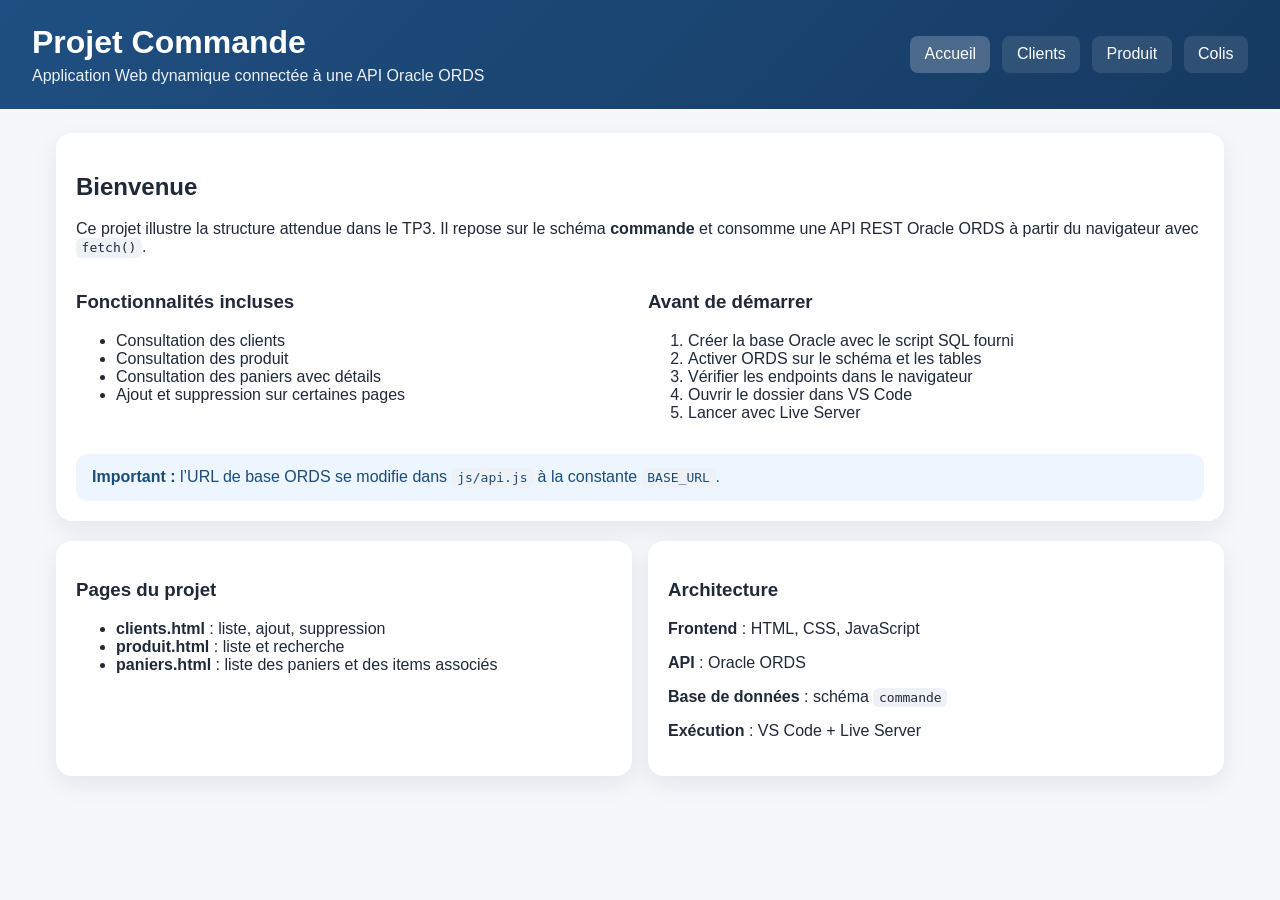
==== index.html @ 56e2e45a "premier commit" ====
<!DOCTYPE html>
<html lang="fr">
<head>
  <meta charset="UTF-8" />
  <meta name="viewport" content="width=device-width, initial-scale=1.0" />
  <title>Projet Commande - Accueil</title>
  <link rel="stylesheet" href="css/style.css" />
</head>
<body>
  <header class="site-header">
    <div>
      <h1>Projet Commande</h1>
      <p class="subtitle">Application Web dynamique connectée à une API Oracle ORDS</p>
    </div>
    <nav>
      <a href="index.html" class="active">Accueil</a>
      <a href="clients.html">Clients</a>
      <a href="produit.html">Produit</a>
      <a href="colis.html">Colis</a>
    </nav>
  </header>

  <main class="container">
    <section class="hero card">
      <h2>Bienvenue</h2>
      <p>
        Ce projet illustre la structure attendue dans le TP3. Il repose sur le schéma <strong>commande</strong>
        et consomme une API REST Oracle ORDS à partir du navigateur avec <code>fetch()</code>.
      </p>
      <div class="grid-2">
        <div>
          <h3>Fonctionnalités incluses</h3>
          <ul>
            <li>Consultation des clients</li>
            <li>Consultation des produit</li>
            <li>Consultation des paniers avec détails</li>
            <li>Ajout et suppression sur certaines pages</li>
          </ul>
        </div>
        <div>
          <h3>Avant de démarrer</h3>
          <ol>
            <li>Créer la base Oracle avec le script SQL fourni</li>
            <li>Activer ORDS sur le schéma et les tables</li>
            <li>Vérifier les endpoints dans le navigateur</li>
            <li>Ouvrir le dossier dans VS Code</li>
            <li>Lancer avec Live Server</li>
          </ol>
        </div>
      </div>
      <div class="banner info">
        <strong>Important :</strong> l’URL de base ORDS se modifie dans <code>js/api.js</code> à la constante <code>BASE_URL</code>.
      </div>
    </section>

    <section class="grid-2">
      <article class="card">
        <h3>Pages du projet</h3>
        <ul>
          <li><strong>clients.html</strong> : liste, ajout, suppression</li>
          <li><strong>produit.html</strong> : liste et recherche</li>
          <li><strong>paniers.html</strong> : liste des paniers et des items associés</li>
        </ul>
      </article>
      <article class="card">
        <h3>Architecture</h3>
        <p><strong>Frontend</strong> : HTML, CSS, JavaScript</p>
        <p><strong>API</strong> : Oracle ORDS</p>
        <p><strong>Base de données</strong> : schéma <code>commande</code></p>
        <p><strong>Exécution</strong> : VS Code + Live Server</p>
      </article>
    </section>
  </main>

  <script src="js/shared.js"></script>
</body>
</html>
---- css/style.css ----
:root {
  --bg: #f5f7fb;
  --surface: #ffffff;
  --primary: #1f4f82;
  --primary-dark: #163a61;
  --text: #1f2937;
  --muted: #6b7280;
  --border: #d8dee8;
  --danger: #a61b1b;
  --success-bg: #e9f8ef;
  --success-text: #1f6b3b;
  --error-bg: #fdecec;
  --error-text: #8e1d1d;
  --shadow: 0 8px 24px rgba(15, 23, 42, 0.08);
}

* { box-sizing: border-box; }
body {
  margin: 0;
  font-family: Arial, Helvetica, sans-serif;
  background: var(--bg);
  color: var(--text);
}

.site-header {
  background: linear-gradient(135deg, var(--primary), var(--primary-dark));
  color: white;
  padding: 1.5rem 2rem;
  display: flex;
  justify-content: space-between;
  align-items: center;
  gap: 1rem;
  flex-wrap: wrap;
}

.site-header h1 { margin: 0; }
.subtitle { margin: 0.35rem 0 0; opacity: 0.92; }

nav {
  display: flex;
  gap: 0.75rem;
  flex-wrap: wrap;
}

nav a {
  color: white;
  text-decoration: none;
  padding: 0.6rem 0.9rem;
  border-radius: 8px;
  background: rgba(255,255,255,0.1);
}
nav a:hover, nav a.active { background: rgba(255,255,255,0.22); }

.container {
  max-width: 1200px;
  margin: 1.5rem auto;
  padding: 0 1rem 2rem;
}

.card {
  background: var(--surface);
  border-radius: 16px;
  box-shadow: var(--shadow);
  padding: 1.25rem;
  margin-bottom: 1.25rem;
}

.grid-2 {
  display: grid;
  grid-template-columns: repeat(2, minmax(0, 1fr));
  gap: 1rem;
}

.form-grid {
  display: grid;
  grid-template-columns: repeat(auto-fit, minmax(220px, 1fr));
  gap: 0.85rem;
}

input, button {
  padding: 0.8rem 0.9rem;
  border-radius: 10px;
  border: 1px solid var(--border);
  font-size: 0.95rem;
}

button {
  cursor: pointer;
  background: var(--primary);
  color: white;
  border: none;
}
button:hover { background: var(--primary-dark); }
button.danger { background: var(--danger); }

.table-wrapper { overflow-x: auto; }

table {
  width: 100%;
  border-collapse: collapse;
}

th, td {
  padding: 0.8rem;
  border-bottom: 1px solid var(--border);
  text-align: left;
  vertical-align: top;
}

th {
  background: #eef4fb;
  color: var(--primary-dark);
}

.toolbar {
  display: flex;
  justify-content: space-between;
  align-items: center;
  gap: 1rem;
  margin-bottom: 1rem;
}

.inline-controls {
  display: flex;
  gap: 0.7rem;
  flex-wrap: wrap;
}

.banner {
  padding: 0.9rem 1rem;
  border-radius: 12px;
  margin-top: 1rem;
}
.banner.info {
  background: #edf5ff;
  color: #1b4b78;
}

.message {
  min-height: 1.2rem;
  margin-top: 0.8rem;
  font-weight: bold;
}
.message.success {
  color: var(--success-text);
  background: var(--success-bg);
  padding: 0.75rem;
  border-radius: 10px;
}
.message.error {
  color: var(--error-text);
  background: var(--error-bg);
  padding: 0.75rem;
  border-radius: 10px;
}

code {
  background: #eef2f7;
  padding: 0.15rem 0.35rem;
  border-radius: 6px;
}

@media (max-width: 800px) {
  .grid-2 { grid-template-columns: 1fr; }
  .stack-mobile { align-items: stretch; flex-direction: column; }
}
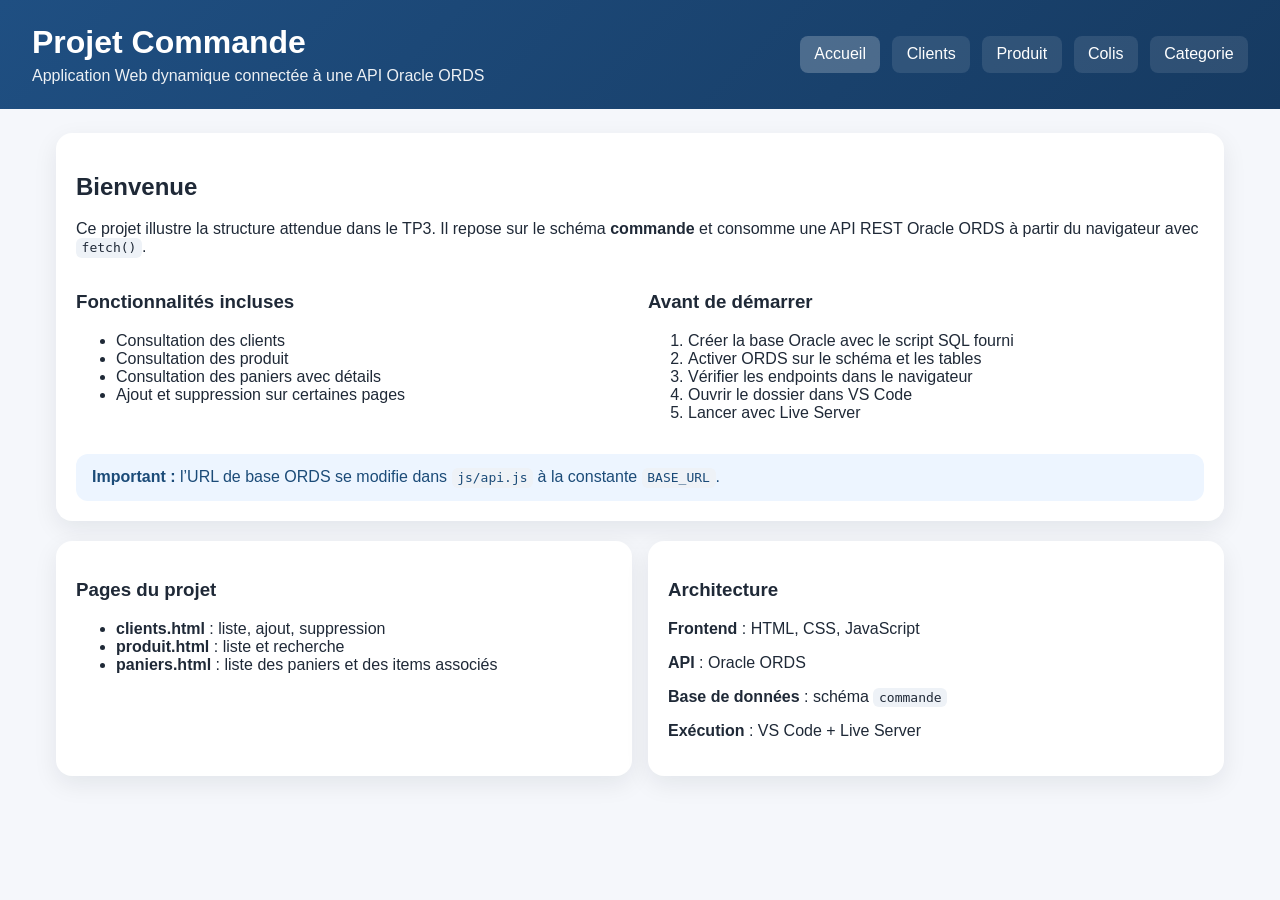
==== commit 73bb8552: "réparation du page produit, création du page categorie et changement des headers" ====
--- a/index.html
+++ b/index.html
@@ -17,6 +17,7 @@
       <a href="clients.html">Clients</a>
       <a href="produit.html">Produit</a>
       <a href="colis.html">Colis</a>
+      <a href="categorie.html">Categorie</a>
     </nav>
   </header>
 
